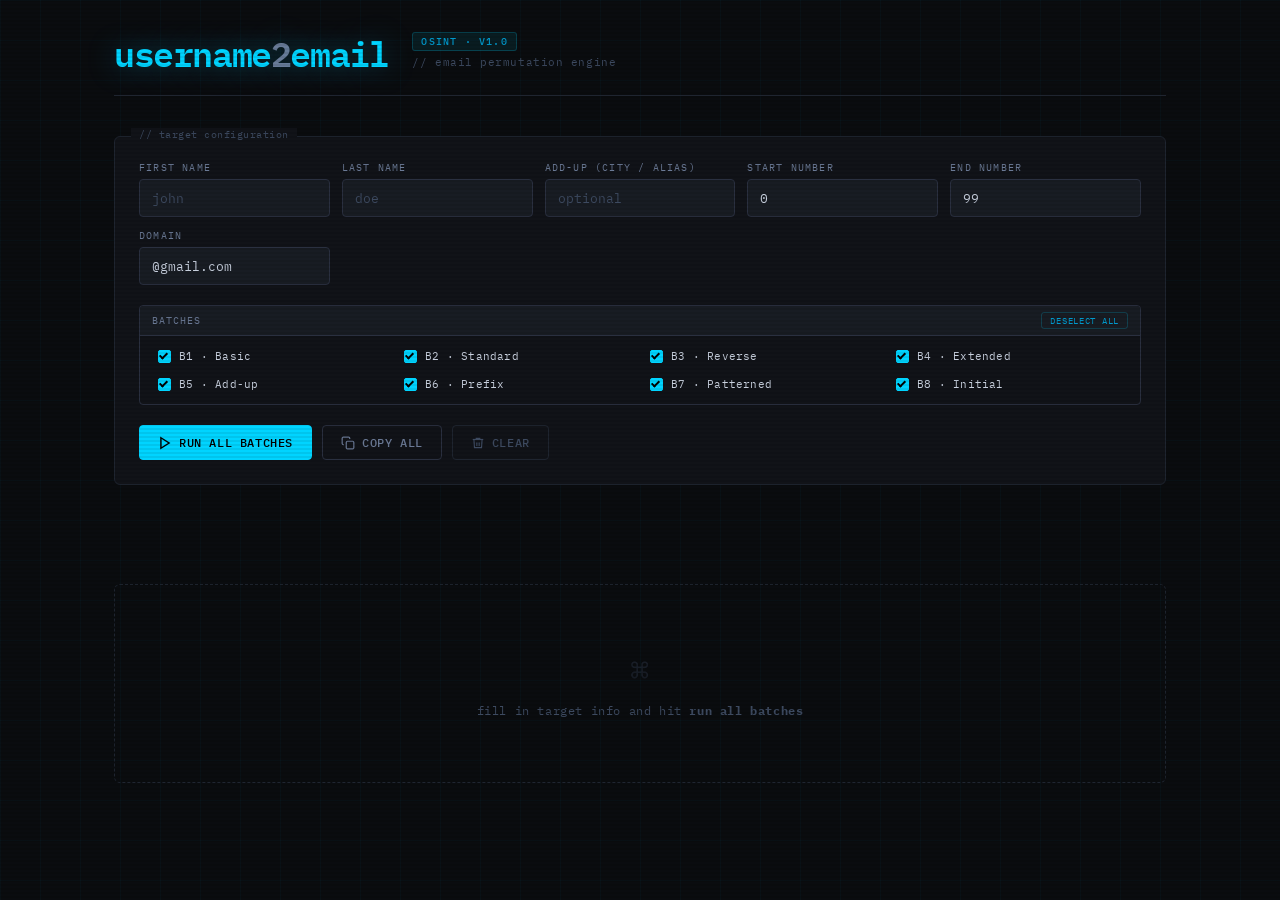
==== index.html @ b68ccef0 "Add files via upload" ====
<!DOCTYPE html>
<html lang="en">
<head>
<meta charset="UTF-8">
<meta name="viewport" content="width=device-width, initial-scale=1.0">
<title>username2email</title>
<link rel="preconnect" href="https://fonts.googleapis.com">
<link href="https://fonts.googleapis.com/css2?family=IBM+Plex+Mono:wght@300;400;500;600&family=Space+Grotesk:wght@300;400;500&display=swap" rel="stylesheet">
<link rel="stylesheet" href="style.css">
</head>
<body>

<div class="container">

  <!-- Header -->
  <div class="header">
    <div class="logo">username<span>2</span>email</div>
    <div class="header-meta">
      <span class="version-tag">OSINT · v1.0</span>
      <span class="subtitle">// email permutation engine</span>
    </div>
  </div>

  <!-- Form -->
  <div class="form-panel">
    <div class="form-grid">
      <div class="field">
        <label>First name</label>
        <input id="first" placeholder="john" autocomplete="off" />
      </div>
      <div class="field">
        <label>Last name</label>
        <input id="last" placeholder="doe" autocomplete="off" />
      </div>
      <div class="field">
        <label>Add-up (city / alias)</label>
        <input id="addup" placeholder="optional" autocomplete="off" />
      </div>
      <div class="field">
        <label>Start number</label>
        <input id="start" type="number" value="0" />
      </div>
      <div class="field">
        <label>End number</label>
        <input id="end" type="number" value="99" />
      </div>
      <div class="field">
        <label>Domain</label>
        <input id="domain" value="@gmail.com" autocomplete="off" />
      </div>
    </div>

    <!-- Batch selector -->
    <div class="batch-selector">
      <div class="batch-selector-label">
        <span>Batches</span>
        <button class="sel-toggle" onclick="toggleAllBatches(this)">deselect all</button>
      </div>
      <div class="batch-checks" id="batchChecks">
        <label class="bcheck"><input type="checkbox" value="b1" checked/><span>B1 · Basic</span></label>
        <label class="bcheck"><input type="checkbox" value="b2" checked/><span>B2 · Standard</span></label>
        <label class="bcheck"><input type="checkbox" value="b3" checked/><span>B3 · Reverse</span></label>
        <label class="bcheck"><input type="checkbox" value="b4" checked/><span>B4 · Extended</span></label>
        <label class="bcheck"><input type="checkbox" value="b5" checked/><span>B5 · Add-up</span></label>
        <label class="bcheck"><input type="checkbox" value="b6" checked/><span>B6 · Prefix</span></label>
        <label class="bcheck"><input type="checkbox" value="b7" checked/><span>B7 · Patterned</span></label>
        <label class="bcheck"><input type="checkbox" value="b8" checked/><span>B8 · Initial</span></label>
      </div>
    </div>

    <div class="form-actions">
      <button class="btn btn-primary" onclick="generate()">
        <svg viewBox="0 0 24 24" fill="none" stroke="currentColor" stroke-width="2.5"><polygon points="5,3 19,12 5,21"/></svg>
        Run all batches
      </button>
      <button class="btn btn-secondary" onclick="copyAll()">
        <svg viewBox="0 0 24 24" fill="none" stroke="currentColor" stroke-width="2"><rect x="9" y="9" width="13" height="13" rx="2"/><path d="M5 15H4a2 2 0 01-2-2V4a2 2 0 012-2h9a2 2 0 012 2v1"/></svg>
        Copy all
      </button>
      <button class="btn btn-danger" onclick="clearAll()">
        <svg viewBox="0 0 24 24" fill="none" stroke="currentColor" stroke-width="2"><polyline points="3,6 5,6 21,6"/><path d="M19 6l-1 14H6L5 6"/><path d="M10 11v6M14 11v6"/><path d="M9 6V4h6v2"/></svg>
        Clear
      </button>
    </div>
  </div>

  <!-- Stats -->
  <div class="stats-bar" id="statsBar">
    <div class="stat"><div class="stat-val" id="sTotal">0</div><div class="stat-lbl">total generated</div></div>
    <div class="stat"><div class="stat-val" id="sUnique">0</div><div class="stat-lbl">unique</div></div>
    <div class="stat"><div class="stat-val" id="sBatches">0</div><div class="stat-lbl">active batches</div></div>
  </div>

  <!-- Output -->
  <div class="output-wrap" id="output">
    <div class="empty-state">
      <span class="big">⌘</span>
      fill in target info and hit <strong>run all batches</strong>
    </div>
  </div>

</div>

<!-- Flash toast -->
<div class="flash" id="flash"></div>

<script src="script.js"></script>
</body>
</html>
---- style.css ----
:root {
  --bg:        #0a0c0f;
  --bg2:       #111318;
  --bg3:       #181c23;
  --border:    #1f2530;
  --border2:   #2a3040;
  --text:      #c8d0de;
  --text2:     #6b7a96;
  --text3:     #3d4a60;
  --accent:    #00d4ff;
  --accent2:   #0099cc;
  --green:     #00ff88;
  --green2:    #00cc6a;
  --purple:    #a78bfa;
  --amber:     #fbbf24;
  --red:       #ff4466;
  --mono:      'IBM Plex Mono', monospace;
  --sans:      'Space Grotesk', sans-serif;
}

*, *::before, *::after { box-sizing: border-box; margin: 0; padding: 0; }

body {
  background: var(--bg);
  color: var(--text);
  font-family: var(--mono);
  min-height: 100vh;
  overflow-x: hidden;
}

body::before {
  content: '';
  position: fixed;
  inset: 0;
  background: repeating-linear-gradient(0deg, transparent, transparent 2px, rgba(0,0,0,0.07) 2px, rgba(0,0,0,0.07) 4px);
  pointer-events: none;
  z-index: 9999;
}

body::after {
  content: '';
  position: fixed;
  inset: 0;
  background-image:
    linear-gradient(rgba(0,212,255,0.03) 1px, transparent 1px),
    linear-gradient(90deg, rgba(0,212,255,0.03) 1px, transparent 1px);
  background-size: 40px 40px;
  pointer-events: none;
  z-index: 0;
}

.container {
  max-width: 1100px;
  margin: 0 auto;
  padding: 2rem 1.5rem 4rem;
  position: relative;
  z-index: 1;
}

/* ── Header ── */
.header {
  display: flex;
  align-items: flex-end;
  gap: 1.5rem;
  margin-bottom: 2.5rem;
  padding-bottom: 1.5rem;
  border-bottom: 1px solid var(--border);
}

.logo {
  font-size: 2.2rem;
  font-weight: 600;
  letter-spacing: -0.04em;
  color: var(--accent);
  text-shadow: 0 0 30px rgba(0,212,255,0.4);
  line-height: 1;
}
.logo span { color: var(--text2); }

.header-meta { display: flex; flex-direction: column; gap: 4px; padding-bottom: 2px; }

.version-tag {
  font-size: 10px;
  font-weight: 500;
  letter-spacing: 0.12em;
  color: var(--accent2);
  background: rgba(0,212,255,0.08);
  border: 1px solid rgba(0,212,255,0.2);
  padding: 2px 8px;
  border-radius: 3px;
  width: fit-content;
  text-transform: uppercase;
}

.subtitle { font-size: 11px; color: var(--text3); letter-spacing: 0.05em; }

/* ── Form panel ── */
.form-panel {
  background: var(--bg2);
  border: 1px solid var(--border);
  border-radius: 6px;
  padding: 1.5rem;
  margin-bottom: 1.5rem;
  position: relative;
}

.form-panel::before {
  content: '// target configuration';
  position: absolute;
  top: -9px;
  left: 16px;
  font-size: 10px;
  color: var(--text3);
  background: var(--bg2);
  padding: 0 8px;
  letter-spacing: 0.05em;
}

.form-grid {
  display: grid;
  grid-template-columns: repeat(auto-fit, minmax(160px, 1fr));
  gap: 12px;
  margin-bottom: 1.25rem;
}

.field { display: flex; flex-direction: column; gap: 5px; }

.field label {
  font-size: 10px;
  letter-spacing: 0.12em;
  color: var(--text2);
  text-transform: uppercase;
}

.field input {
  background: var(--bg3);
  border: 1px solid var(--border2);
  color: var(--text);
  font-family: var(--mono);
  font-size: 13px;
  padding: 8px 12px;
  border-radius: 4px;
  outline: none;
  transition: border-color 0.15s, box-shadow 0.15s;
  height: 38px;
}

.field input::placeholder { color: var(--text3); }
.field input:focus { border-color: var(--accent); box-shadow: 0 0 0 3px rgba(0,212,255,0.1); }
.field input:focus::placeholder { color: transparent; }

.form-actions { display: flex; gap: 10px; flex-wrap: wrap; align-items: center; }

.btn {
  display: inline-flex;
  align-items: center;
  gap: 7px;
  padding: 9px 18px;
  font-family: var(--mono);
  font-size: 12px;
  font-weight: 500;
  letter-spacing: 0.05em;
  border-radius: 4px;
  cursor: pointer;
  border: 1px solid transparent;
  transition: all 0.15s;
  text-transform: uppercase;
}

.btn-primary  { background: var(--accent); color: #000; border-color: var(--accent); }
.btn-primary:hover { background: #00eeff; box-shadow: 0 0 20px rgba(0,212,255,0.3); }
.btn-secondary { background: transparent; color: var(--text2); border-color: var(--border2); }
.btn-secondary:hover { border-color: var(--text2); color: var(--text); }
.btn-danger   { background: transparent; color: var(--text3); border-color: var(--border); }
.btn-danger:hover { border-color: var(--red); color: var(--red); }
.btn svg { width: 14px; height: 14px; flex-shrink: 0; }

/* ── Stats bar ── */
.stats-bar {
  display: flex;
  gap: 8px;
  margin-bottom: 1.5rem;
  flex-wrap: wrap;
  opacity: 0;
  transform: translateY(-6px);
  transition: opacity 0.3s, transform 0.3s;
}
.stats-bar.visible { opacity: 1; transform: none; }

.stat {
  background: var(--bg2);
  border: 1px solid var(--border);
  border-radius: 4px;
  padding: 8px 16px;
  display: flex;
  flex-direction: column;
  gap: 2px;
}
.stat-val {
  font-size: 20px;
  font-weight: 600;
  color: var(--green);
  text-shadow: 0 0 12px rgba(0,255,136,0.3);
  line-height: 1;
}
.stat-lbl { font-size: 9px; color: var(--text3); letter-spacing: 0.1em; text-transform: uppercase; }

/* ── Output grid — start.me style columns ── */
.output-wrap {
  display: grid;
  grid-template-columns: repeat(auto-fill, minmax(260px, 1fr));
  gap: 12px;
  align-items: start;
}

.empty-state {
  grid-column: 1 / -1;
  text-align: center;
  padding: 4rem 2rem;
  color: var(--text3);
  font-size: 12px;
  letter-spacing: 0.05em;
  border: 1px dashed var(--border);
  border-radius: 6px;
}
.empty-state .big { font-size: 2rem; display: block; margin-bottom: 0.75rem; opacity: 0.3; }

/* ── Batch card ── */
.batch-card {
  background: var(--bg2);
  border: 1px solid var(--border);
  border-radius: 6px;
  overflow: hidden;
  animation: slideIn 0.25s ease both;
  display: flex;
  flex-direction: column;
}

@keyframes slideIn {
  from { opacity: 0; transform: translateY(8px); }
  to   { opacity: 1; transform: none; }
}

.batch-card:nth-child(1) { animation-delay: 0.03s }
.batch-card:nth-child(2) { animation-delay: 0.06s }
.batch-card:nth-child(3) { animation-delay: 0.09s }
.batch-card:nth-child(4) { animation-delay: 0.12s }
.batch-card:nth-child(5) { animation-delay: 0.15s }
.batch-card:nth-child(6) { animation-delay: 0.18s }
.batch-card:nth-child(7) { animation-delay: 0.21s }
.batch-card:nth-child(8) { animation-delay: 0.24s }

/* ── Card header ── */
.batch-header {
  display: flex;
  align-items: center;
  justify-content: space-between;
  padding: 8px 12px;
  background: var(--bg3);
  border-bottom: 1px solid var(--border);
  gap: 8px;
}

.batch-left { display: flex; align-items: center; gap: 7px; min-width: 0; flex: 1; }

.batch-id {
  font-size: 9px;
  font-weight: 600;
  letter-spacing: 0.1em;
  color: var(--text3);
  background: var(--bg);
  border: 1px solid var(--border2);
  padding: 1px 6px;
  border-radius: 3px;
  flex-shrink: 0;
}

.batch-name {
  font-size: 11px;
  font-weight: 500;
  color: var(--text);
  letter-spacing: 0.02em;
  white-space: nowrap;
  overflow: hidden;
  text-overflow: ellipsis;
  cursor: default;
}

.batch-right { display: flex; align-items: center; gap: 6px; flex-shrink: 0; }

.count-pill {
  font-size: 9px;
  color: var(--text2);
  background: var(--bg);
  border: 1px solid var(--border);
  padding: 1px 7px;
  border-radius: 10px;
}

.copy-batch-btn {
  display: inline-flex;
  align-items: center;
  gap: 4px;
  padding: 3px 8px;
  font-family: var(--mono);
  font-size: 9px;
  font-weight: 500;
  letter-spacing: 0.06em;
  text-transform: uppercase;
  background: transparent;
  border: 1px solid var(--border2);
  border-radius: 3px;
  color: var(--text2);
  cursor: pointer;
  transition: all 0.15s;
}
.copy-batch-btn:hover { border-color: var(--accent); color: var(--accent); }
.copy-batch-btn.done  { border-color: var(--green); color: var(--green); }
.copy-batch-btn svg   { width: 10px; height: 10px; }

/* ── Pattern descriptor row ── */
.pattern-desc {
  margin: 8px 10px;
  padding: 8px 10px;

  display: flex;
  align-items: center;
  justify-content: center;

  font-size: 13px;
  font-weight: 700;
  letter-spacing: 0.08em;
  text-transform: uppercase;

  color: var(--accent);

  background: rgba(0,212,255,.08);

  border: 1px solid rgba(0,212,255,.25);
  border-radius: 4px;

  text-shadow: 0 0 6px rgba(0,212,255,.2);
}

/* ── Vertical email list (start.me bookmark style) ── */
.email-list {
  display: flex;
  flex-direction: column;
}

.erow {
  display: flex;
  align-items: center;
  justify-content: space-between;
  padding: 5px 12px;
  gap: 8px;
  border-bottom: 1px solid var(--border);
  cursor: pointer;
  transition: background 0.1s;
  min-height: 28px;
}
.erow:last-child { border-bottom: none; }
.erow:hover { background: rgba(0,212,255,0.04); }

.erow-left {
  display: flex;
  align-items: center;
  gap: 7px;
  min-width: 0;
  flex: 1;
}

.erow-dot {
  width: 6px;
  height: 6px;
  border-radius: 50%;
  flex-shrink: 0;
}

.erow-email {
  font-family: var(--mono);
  font-size: 11.5px;
  color: var(--text);
  letter-spacing: 0.01em;
  white-space: nowrap;
  overflow: hidden;
  text-overflow: ellipsis;
}

/* dot + text color per type */
.erow.t-base    .erow-dot   { background: var(--accent); }
.erow.t-base    .erow-email { color: var(--accent); }
.erow.t-num     .erow-dot   { background: var(--green2); }
.erow.t-num     .erow-email { color: var(--text); }
.erow.t-alpha   .erow-dot   { background: var(--purple); }
.erow.t-alpha   .erow-email { color: var(--purple); }
.erow.t-pattern .erow-dot   { background: var(--amber); }
.erow.t-pattern .erow-email { color: var(--amber); }

/* copy icon — appears on hover */
.erow-copy {
  flex-shrink: 0;
  opacity: 0;
  color: var(--text3);
  transition: opacity 0.12s, color 0.12s;
  display: flex;
  align-items: center;
}
.erow-copy svg { width: 11px; height: 11px; }
.erow:hover .erow-copy { opacity: 1; }

/* copied state */
.erow.copied .erow-email { color: var(--green) !important; }
.erow.copied .erow-dot   { background: var(--green) !important; }
.erow.copied .erow-copy  { opacity: 1; color: var(--green); }

/* ── Expand button ── */
.expand-btn {
  display: block;
  width: 100%;
  padding: 5px;
  font-family: var(--mono);
  font-size: 9px;
  letter-spacing: 0.08em;
  text-transform: uppercase;
  color: var(--text3);
  background: transparent;
  border: none;
  border-top: 1px solid var(--border);
  cursor: pointer;
  transition: color 0.15s, background 0.15s;
  text-align: center;
}
.expand-btn:hover { color: var(--text); background: var(--bg3); }

/* ── Card footer legend ── */
.batch-footer {
  display: flex;
  align-items: center;
  justify-content: space-between;
  padding: 5px 12px;
  border-top: 1px solid var(--border);
  flex-wrap: wrap;
  gap: 6px;
  margin-top: auto;
}

.legend { display: flex; gap: 10px; flex-wrap: wrap; align-items: center; }

.legend-item {
  display: flex;
  align-items: center;
  gap: 4px;
  font-size: 9px;
  color: var(--text3);
  letter-spacing: 0.04em;
}

.ldot { width: 6px; height: 6px; border-radius: 50%; flex-shrink: 0; }
.hint { font-size: 9px; color: var(--text3); letter-spacing: 0.04em; }

/* ── Flash toast ── */
.flash {
  position: fixed;
  bottom: 24px;
  right: 24px;
  background: var(--bg3);
  border: 1px solid var(--green);
  color: var(--green);
  font-family: var(--mono);
  font-size: 12px;
  padding: 8px 16px;
  border-radius: 4px;
  z-index: 10000;
  pointer-events: none;
  opacity: 0;
  transform: translateY(8px);
  transition: opacity 0.2s, transform 0.2s;
  letter-spacing: 0.05em;
}
.flash.show { opacity: 1; transform: none; }

/* ── Scrollbar ── */
::-webkit-scrollbar { width: 6px; }
::-webkit-scrollbar-track { background: var(--bg); }
::-webkit-scrollbar-thumb { background: var(--border2); border-radius: 3px; }
::-webkit-scrollbar-thumb:hover { background: var(--text3); }

/* ── Responsive ── */
@media (max-width: 600px) {
  .logo { font-size: 1.6rem; }
  .output-wrap { grid-template-columns: 1fr; }
}

/* ── Batch selector ── */
.batch-selector {
  margin-bottom: 1.25rem;
  border: 1px solid var(--border2);
  border-radius: 4px;
  overflow: hidden;
}

.batch-selector-label {
  display: flex;
  align-items: center;
  justify-content: space-between;
  padding: 6px 12px;
  background: var(--bg3);
  border-bottom: 1px solid var(--border2);
  font-size: 10px;
  letter-spacing: 0.1em;
  text-transform: uppercase;
  color: var(--text2);
}

.sel-toggle {
  font-family: var(--mono);
  font-size: 9px;
  letter-spacing: 0.08em;
  text-transform: uppercase;
  color: var(--accent2);
  background: transparent;
  border: 1px solid rgba(0,212,255,0.2);
  border-radius: 3px;
  padding: 2px 8px;
  cursor: pointer;
  transition: color 0.15s, border-color 0.15s;
}
.sel-toggle:hover { color: var(--accent); border-color: var(--accent); }

.batch-checks {
  display: grid;
  grid-template-columns: repeat(auto-fill, minmax(220px, 1fr));
  padding: 8px 10px;
  gap: 4px;
}

.bcheck {
  display: flex;
  align-items: center;
  gap: 8px;
  padding: 5px 8px;
  border-radius: 3px;
  cursor: pointer;
  transition: background 0.1s;
  user-select: none;
}
.bcheck:hover { background: var(--bg3); }

.bcheck input[type=checkbox] {
  appearance: none;
  -webkit-appearance: none;
  width: 13px;
  height: 13px;
  border: 1px solid var(--border2);
  border-radius: 2px;
  background: var(--bg);
  cursor: pointer;
  flex-shrink: 0;
  position: relative;
  transition: background 0.12s, border-color 0.12s;
}
.bcheck input[type=checkbox]:checked {
  background: var(--accent);
  border-color: var(--accent);
}
.bcheck input[type=checkbox]:checked::after {
  content: '';
  position: absolute;
  left: 2px; top: 0px;
  width: 5px; height: 8px;
  border: 2px solid #000;
  border-top: none;
  border-left: none;
  transform: rotate(45deg);
}

.bcheck span {
  font-size: 11px;
  color: var(--text2);
  letter-spacing: 0.02em;
  white-space: nowrap;
  overflow: hidden;
  text-overflow: ellipsis;
}
.bcheck:has(input:checked) span { color: var(--text); }
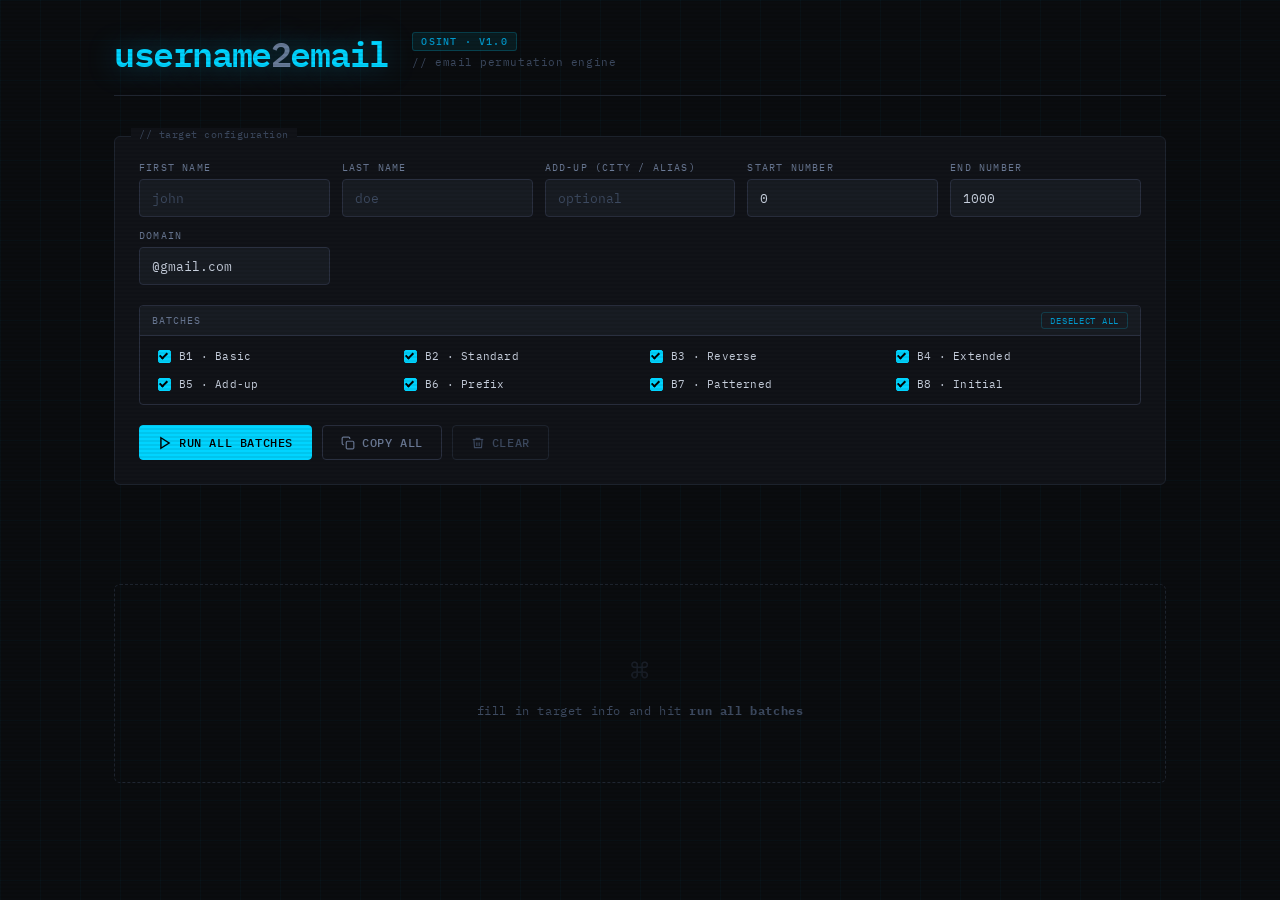
==== commit 4b5b668b: "Update index.html" ====
--- a/index.html
+++ b/index.html
@@ -42,7 +42,7 @@
       </div>
       <div class="field">
         <label>End number</label>
-        <input id="end" type="number" value="99" />
+        <input id="end" type="number" value="1000" />
       </div>
       <div class="field">
         <label>Domain</label>
